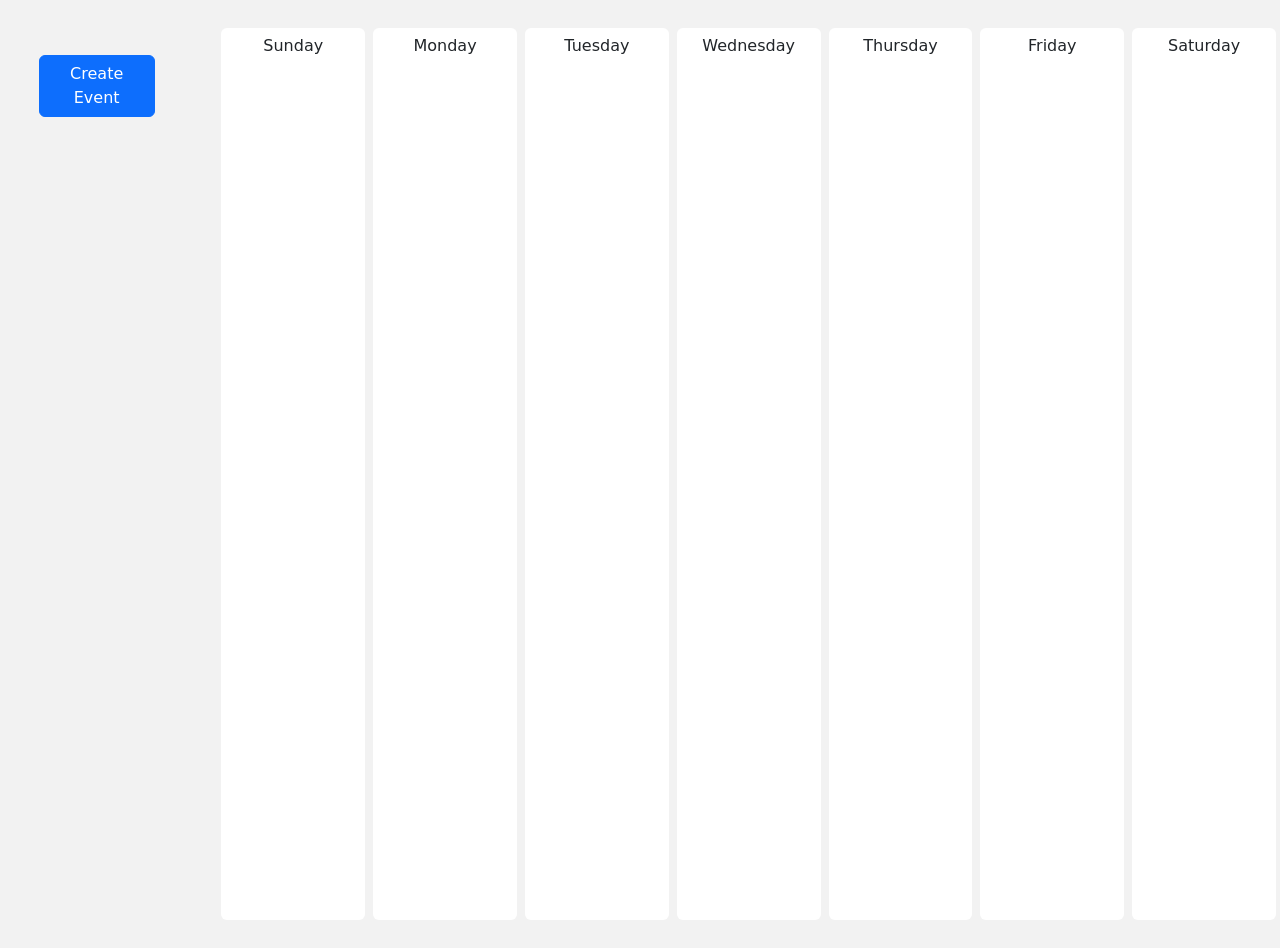
==== Calendar/index.html @ 02f1130d "Add Lab 4 calendar project" ====
<!doctype html>
<html lang="en">
  <head>
    <meta charset="utf-8">
    <meta name="viewport" content="width=device-width, initial-scale=1">
    <title>Lab 4 - Calendar</title>
    <link href="https://cdn.jsdelivr.net/npm/bootstrap@5.3.3/dist/css/bootstrap.min.css" rel="stylesheet" integrity="sha384-QWTKZyjpPEjISv5WaRU9OFeRpok6YctnYmDr5pNlyT2bRjXh0JMhjY6hW+ALEwIH" crossorigin="anonymous">
    <link rel="stylesheet" href="./resources/css/style.css">
  </head>
  <body>
    <div class="row">
        <div class="col-2">
            <div class="custom-container">
                <button class="btn btn-primary mt-3" type="button" data-bs-toggle="modal" data-bs-target="#event_modal">
                    Create Event
                </button>
            </div>
        </div>
        <div class="col">
            <div class="container-md container-fluid py-4 h-100">
                <div id="calendar" class="row h-100">
                    <div class="col-sm m-1 bg-white rounded px-1 px-md-2" id="sunday">
                        <div class="h6 text-center position-relative py-2 day">
                            Sunday
                        </div>
                    </div>
                    <div class="col-sm m-1 bg-white rounded px-1 px-md-2" id="monday">
                        <div class="h6 text-center position-relative py-2 day">
                            Monday
                        </div>
                    </div>
                    <div class="col-sm m-1 bg-white rounded px-1 px-md-2" id="tuesday">
                        <div class="h6 text-center position-relative py-2 day">
                            Tuesday
                        </div>
                    </div>
                    <div class="col-sm m-1 bg-white rounded px-1 px-md-2" id="wednesday">
                        <div class="h6 text-center position-relative py-2 day">
                            Wednesday
                        </div>
                    </div>
                    <div class="col-sm m-1 bg-white rounded px-1 px-md-2" id="thursday">
                        <div class="h6 text-center position-relative py-2 day">
                            Thursday
                        </div>
                    </div>
                    <div class="col-sm m-1 bg-white rounded px-1 px-md-2" id="friday">
                        <div class="h6 text-center position-relative py-2 day">
                            Friday
                        </div>
                    </div>
                    <div class="col-sm m-1 bg-white rounded px-1 px-md-2" id="saturday">
                        <div class="h6 text-center position-relative py-2 day">
                            Saturday
                        </div>
                    </div>
                </div>        
            </div>
        </div>
    </div>

    <!-- Event creation modal -->
    <div class="modal fade" id="event_modal" tabindex="-1" aria-labelledby="event_modal_label" aria-hidden="true">
      <div class="modal-dialog">
        <div class="modal-content">
          <div class="modal-header">
            <h5 class="modal-title" id="event_modal_label">Create Event</h5>
            <button type="button" class="btn-close" data-bs-dismiss="modal" aria-label="Close"></button>
          </div>
          <div class="modal-body">
            <form id="event_form">
              <div class="mb-3">
                <label for="event_name" class="form-label">Event Name</label>
                <input type="text" class="form-control" id="event_name" required>
              </div>

              <div class="mb-3">
                <label for="event_category" class="form-label">Category</label>
                <select class="form-control" id="event_category" required>
                  <option value="" disabled selected>Choose a category</option>
                  <option value="academic">Academic</option>
                  <option value="work">Work</option>
                  <option value="personal">Personal</option>
                  <option value="social">Social</option>
                </select>
              </div>

              <div class="mb-3">
                <label for="event_weekday" class="form-label">Weekday</label>
                <select class="form-control" id="event_weekday" required>
                  <option value="" disabled selected>Choose a day</option>
                  <option value="sunday">Sunday</option>
                  <option value="monday">Monday</option>
                  <option value="tuesday">Tuesday</option>
                  <option value="wednesday">Wednesday</option>
                  <option value="thursday">Thursday</option>
                  <option value="friday">Friday</option>
                  <option value="saturday">Saturday</option>
                </select>
              </div>

              <div class="mb-3">
                <label for="event_time" class="form-label">Time</label>
                <input type="time" class="form-control" id="event_time" required>
              </div>

              <div class="mb-3">
                <label for="event_modality" class="form-label">Modality</label>
                <select class="form-control" id="event_modality" required onchange="updateLocationOptions(this.value)">
                  <option value="in-person">In Person</option>
                  <option value="remote">Remote</option>
                </select>
              </div>

              <div class="mb-3" id="location_container">
                <label for="event_location" class="form-label">Location</label>
                <input type="text" class="form-control" id="event_location">
              </div>

              <div class="mb-3" id="remote_url_container">
                <label for="event_remote_url" class="form-label">Remote URL</label>
                <input type="text" class="form-control" id="event_remote_url"
                       placeholder="https://example.com/meeting"
                       pattern="^https?:\/\/.+\..+$">
              </div>

              <div class="mb-3">
                <label for="event_attendees" class="form-label">Attendees</label>
                <input type="text" class="form-control" id="event_attendees"
                       placeholder="Comma-separated names">
              </div>
            </form>
          </div>
          <div class="modal-footer">
            <button type="button" class="btn btn-secondary" data-bs-dismiss="modal">Close</button>
            <button type="button" class="btn btn-primary" onclick="saveEvent()">Save Event</button>
          </div>
        </div>
      </div>
    </div>

    <script src="https://cdn.jsdelivr.net/npm/bootstrap@5.3.3/dist/js/bootstrap.bundle.min.js" integrity="sha384-YvpcrYf0tY3lHB60NNkmXc5s9fDVZLESaAA55NDzOxhy9GkcIdslK1eN7N6jIeHz" crossorigin="anonymous"></script>
    <script src="./resources/js/script.js"></script>
  </body>
</html>
---- Calendar/resources/css/style.css ----
h1{
    text-align: center;
    padding-top: 2%;
}
body {
    height: 100%;
    background-color: #f2f2f2;
  }
  
  .event:hover {
    cursor: pointer;
  }
  
  .hidden {
    visibility: hidden;
    height: 0;
  }
  
  #calendar {
    height: 100vh !important;
  }

.custom-container {
    width: 100%;
    padding: 20%;
}
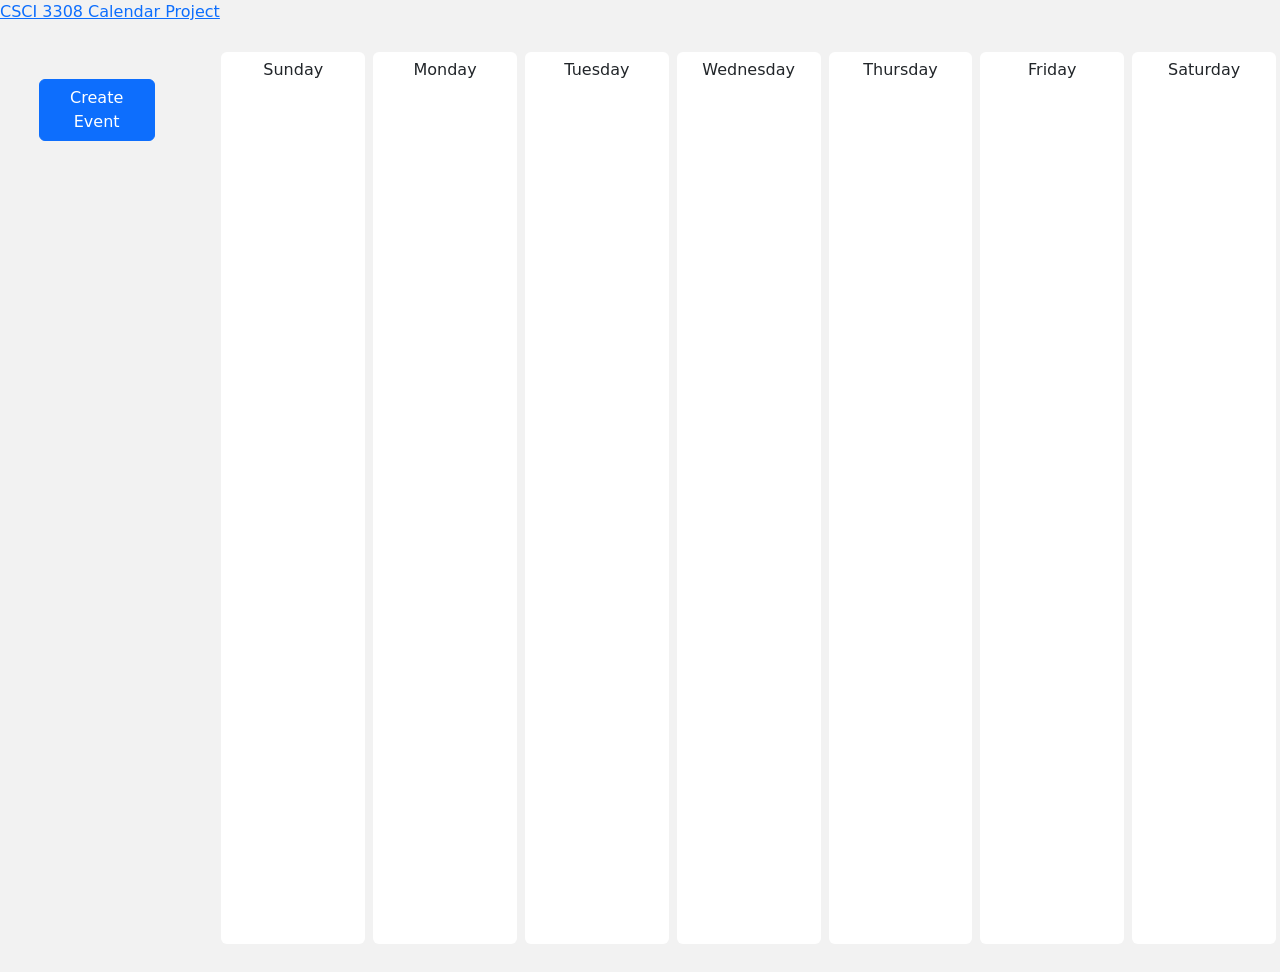
==== commit 726d6f12: "Add calendar project link to nav" ====
--- a/Calendar/index.html
+++ b/Calendar/index.html
@@ -8,6 +8,7 @@
     <link rel="stylesheet" href="./resources/css/style.css">
   </head>
   <body>
+    <a href="./Calendar/index.html">CSCI 3308 Calendar Project</a>
     <div class="row">
         <div class="col-2">
             <div class="custom-container">
